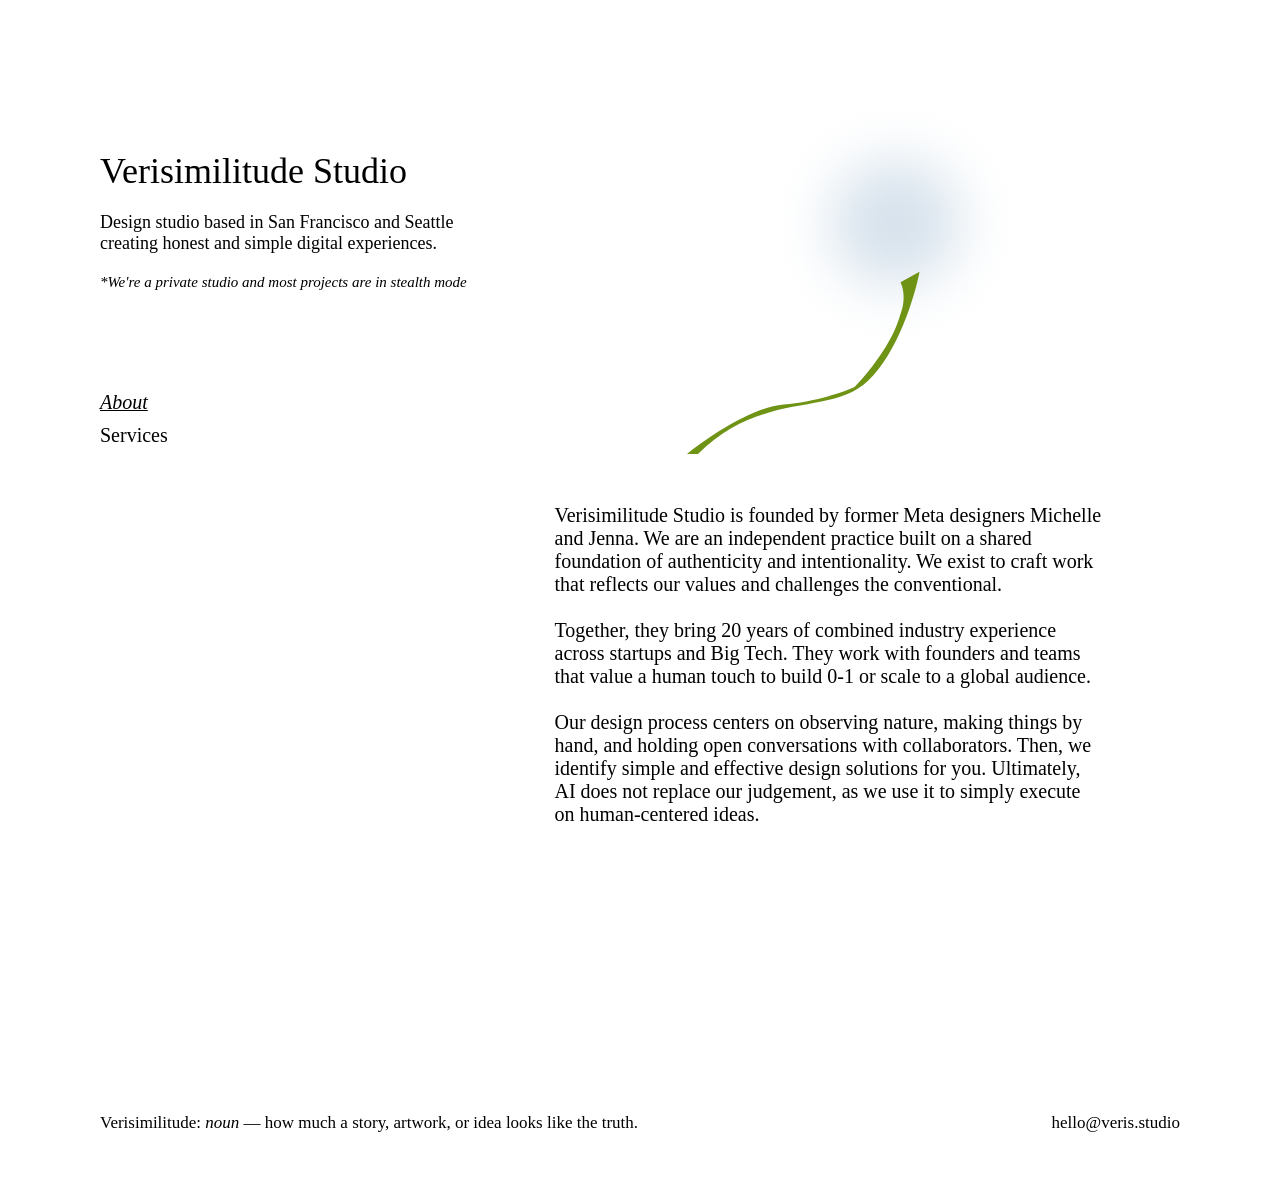
==== about.html @ 2910f03b "Rebuild site from the new Figma pages: Landing, Home, About, Services Co-Authored-By: Claude Sonnet " ====
<!doctype html>
<html lang="en">
<head>
  <meta charset="utf-8">
  <meta name="viewport" content="width=device-width, initial-scale=1">
  <title>About — Verisimilitude Studio</title>
  <link rel="stylesheet" href="styles.css">
</head>
<body class="p-about">
  <main class="page">
    <div class="cols">
    <aside class="side">
      <div class="intro">
        <a class="name" href="home.html">Verisimilitude Studio</a>
        <p class="desc">Design studio based in San Francisco and Seattle creating honest and simple digital experiences.</p>
        <p class="note">*We're a private studio and most projects are in stealth mode</p>
      </div>
      <nav class="nav">
        <a href="about.html" class="current" aria-current="page">About</a>
        <a href="services.html">Services</a>
      </nav>
    </aside>
      <section class="main">
        <div class="flower"><img src="images/about-flower.svg" alt=""></div>
        <div class="copy">
          <p>Verisimilitude Studio is founded by former Meta designers Michelle and Jenna. We are an independent practice built on a shared foundation of authenticity and intentionality. We exist to craft work that reflects our values and challenges the conventional.</p>
          <p>Together, they bring 20 years of combined industry experience across startups and Big Tech. They work with founders and teams that value a human touch to build 0-1 or scale to a global audience.</p>
          <p>Our design process centers on observing nature, making things by hand, and holding open conversations with collaborators. Then, we identify simple and effective design solutions for you. Ultimately, AI does not replace our judgement, as we use it to simply execute on human-centered ideas.</p>
        </div>
      </section>
    </div>
    <footer class="foot">
      <p>Verisimilitude: <em>noun</em> — how much a story, artwork, or idea looks like the truth.</p>
      <a href="mailto:hello@veris.studio">hello@veris.studio</a>
    </footer>
  </main>
</body>
</html>
---- styles.css ----
:root {
  --serif: "Times New Roman", Times, serif;
  --display: Palatino, "Palatino Linotype", "Book Antiqua", "URW Palladio L", serif;
  --gutter: 100px;
}
* { box-sizing: border-box; margin: 0; padding: 0; }
html { background: #fff; }
body {
  font-family: var(--serif);
  font-size: 20px;
  line-height: normal;
  color: #000;
  background: #fff;
  min-height: 100vh;
}
a { color: inherit; text-decoration: none; }
em { font-style: italic; }

/* Landing */
.landing {
  display: flex;
  flex-direction: column;
  justify-content: center;
  gap: 20px;
  min-height: 100vh;
  padding: var(--gutter);
}
.landing > * { width: 384px; max-width: 100%; }
.landing h1 { font: 400 48px var(--display); }
.landing .phonetic { font-style: italic; font-size: 24px; margin-top: 0; }
.landing .definition { font-size: 24px; margin-top: 20px; }

/* Shared page frame */
.page {
  display: flex;
  flex-direction: column;
  justify-content: space-between;
  min-height: 100vh;
  padding: 150px var(--gutter) 50px;
}
.cols { display: flex; justify-content: space-between; align-items: flex-start; }
.side { display: flex; flex-direction: column; gap: 100px; width: 376px; flex: none; }
.intro { display: flex; flex-direction: column; gap: 20px; }
.name { font: 400 36px var(--display); }
.desc { font-size: 18px; }
.note { font-style: italic; font-size: 15px; }
.nav { display: flex; flex-direction: column; gap: 10px; }
.nav a:hover { text-decoration: underline; }
.nav .current { font-style: italic; text-decoration: underline; text-decoration-thickness: from-font; text-underline-position: from-font; }
.main, .work { width: 1102px; flex: none; }
.foot {
  display: flex;
  justify-content: space-between;
  align-items: center;
  gap: 24px;
  font: 400 17px var(--display);
  margin-top: 100px;
}
.foot em { font-family: var(--display); }
.foot a:hover { text-decoration: underline; }

/* Home / work */
.work { position: relative; height: 1610px; background: #fff; }
.work img {
  position: absolute;
  display: block;
  object-fit: cover;
  box-shadow: -60px 60px 70px rgba(67, 98, 124, .2);
}
.w1 { left: 242px; top: 0; width: 240px; height: 535px; }
.w2 { left: 724px; top: 421px; width: 378px; height: 228px; object-position: top; }
.w3 { left: 317px; top: 780px; width: 329px; height: 312px; }
.w4 { left: 551px; top: 1310px; width: 477px; height: 265px; }

/* About */
.p-about .main { display: flex; flex-direction: column; align-items: center; gap: 50px; min-height: 863px; }
.flower { position: relative; width: 282.86px; height: 303.5px; flex: none; }
.flower img { position: absolute; display: block; inset: -29.59% -31.85% 0 0; width: auto; height: auto; max-width: none; }
.p-about .copy { width: 547px; }
.p-about .copy p + p { margin-top: 1lh; }

/* Services */
.p-services .main { display: flex; flex-direction: column; align-items: center; gap: 50px; min-height: 863px; }
.p-services .copy, .services { width: 547px; }
.copy a { text-decoration: underline; text-decoration-skip-ink: none; text-underline-position: from-font; }
.services { list-style: none; display: flex; flex-direction: column; gap: 30px; }
.services li { display: flex; justify-content: space-between; align-items: center; }
.services li > * { flex: 1; min-width: 0; }
.services em { text-align: right; }

/* Smaller screens: collapse to a single column */
@media (max-width: 1400px) {
  .main, .work { width: auto; flex: 1; }
  .work { height: auto; display: grid; gap: 40px; padding-left: 40px; }
  .work img { position: static; width: 100%; height: auto; max-width: 480px; aspect-ratio: 4 / 3; }
}
@media (max-width: 900px) {
  :root { --gutter: 24px; }
  .page { padding-top: 48px; }
  .cols { flex-direction: column; gap: 60px; }
  .side { width: 100%; gap: 48px; }
  .work { padding-left: 0; width: 100%; }
  .main { width: 100%; min-height: 0 !important; }
  .p-about .copy, .p-services .copy, .services { width: 100%; }
  .foot { flex-direction: column; align-items: flex-start; font-size: 15px; }
  .landing > * { width: 100%; }
}
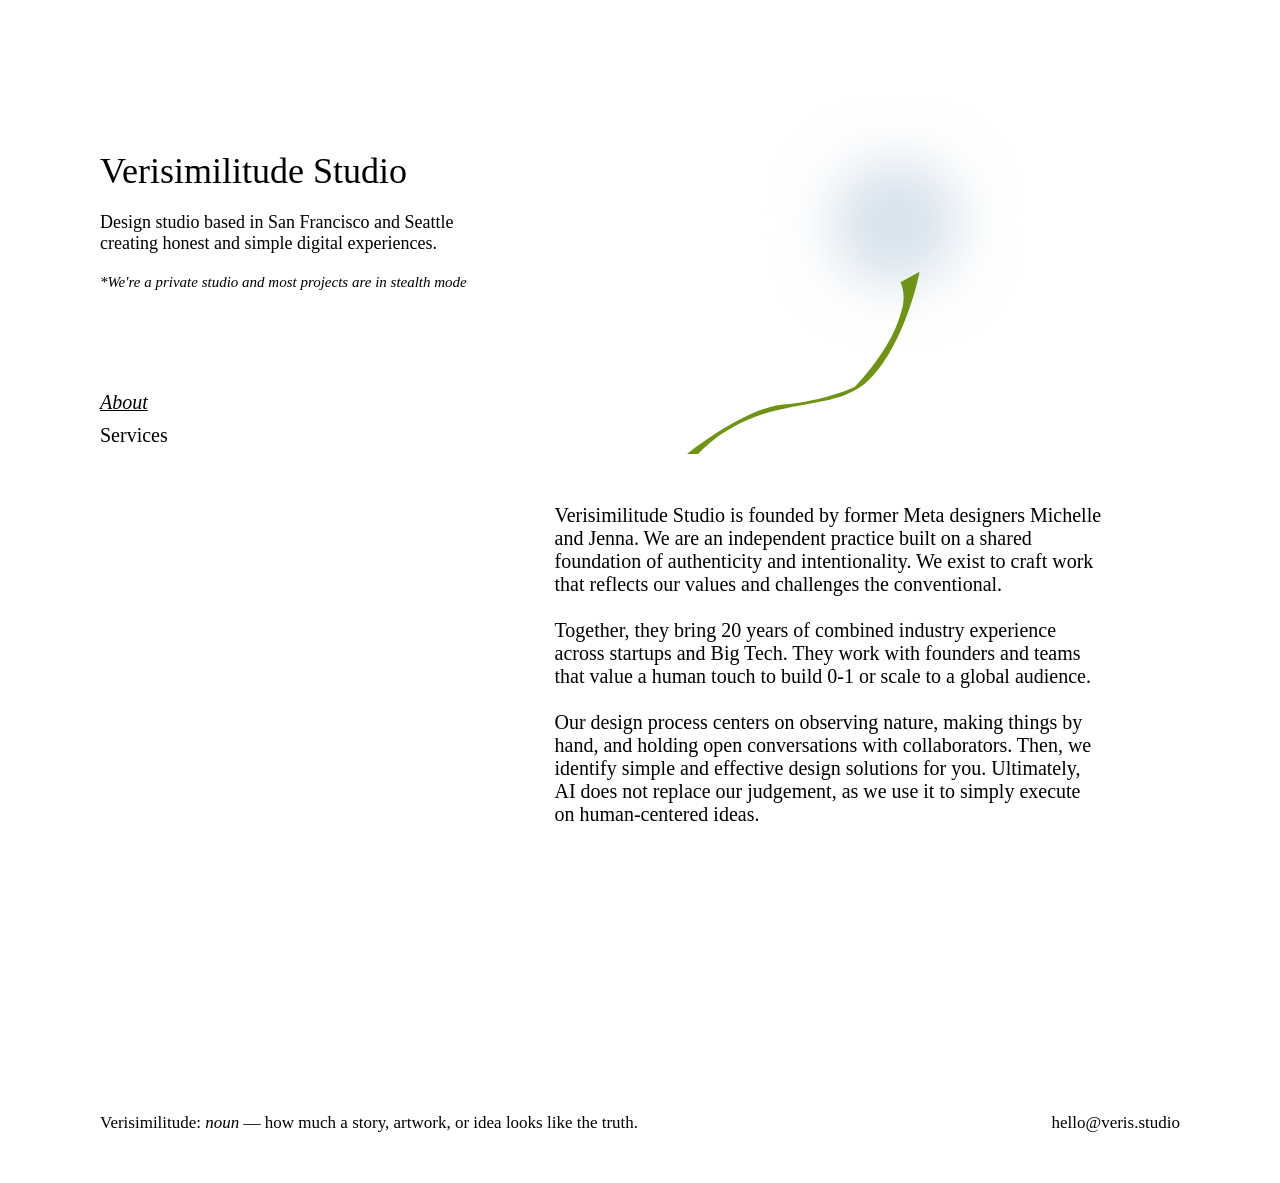
==== commit c82ba82b: "Merge Landing and Home into one scroll: the left rail hands over from the definition to the studio i" ====
--- a/about.html
+++ b/about.html
@@ -11,7 +11,7 @@
     <div class="cols">
     <aside class="side">
       <div class="intro">
-        <a class="name" href="home.html">Verisimilitude Studio</a>
+        <a class="name" href="index.html">Verisimilitude Studio</a>
         <p class="desc">Design studio based in San Francisco and Seattle creating honest and simple digital experiences.</p>
         <p class="note">*We're a private studio and most projects are in stealth mode</p>
       </div>
--- a/styles.css
+++ b/styles.css
@@ -16,20 +16,6 @@
 a { color: inherit; text-decoration: none; }
 em { font-style: italic; }
 
-/* Landing */
-.landing {
-  display: flex;
-  flex-direction: column;
-  justify-content: center;
-  gap: 20px;
-  min-height: 100vh;
-  padding: var(--gutter);
-}
-.landing > * { width: 384px; max-width: 100%; }
-.landing h1 { font: 400 48px var(--display); }
-.landing .phonetic { font-style: italic; font-size: 24px; margin-top: 0; }
-.landing .definition { font-size: 24px; margin-top: 20px; }
-
 /* Shared page frame */
 .page {
   display: flex;
@@ -39,7 +25,7 @@
   padding: 150px var(--gutter) 50px;
 }
 .cols { display: flex; justify-content: space-between; align-items: flex-start; }
-.side { display: flex; flex-direction: column; gap: 100px; width: 376px; flex: none; }
+.side { position: sticky; top: 50px; align-self: flex-start; display: flex; flex-direction: column; gap: 100px; width: 376px; flex: none; }
 .intro { display: flex; flex-direction: column; gap: 20px; }
 .name { font: 400 36px var(--display); }
 .desc { font-size: 18px; }
@@ -47,7 +33,7 @@
 .nav { display: flex; flex-direction: column; gap: 10px; }
 .nav a:hover { text-decoration: underline; }
 .nav .current { font-style: italic; text-decoration: underline; text-decoration-thickness: from-font; text-underline-position: from-font; }
-.main, .work { width: 1102px; flex: none; }
+.main, .work { width: 1102px; flex: 0 1 1102px; min-width: 0; }
 .foot {
   display: flex;
   justify-content: space-between;
@@ -105,3 +91,33 @@
   .foot { flex-direction: column; align-items: flex-start; font-size: 15px; }
   .landing > * { width: 100%; }
 }
+
+/* Home: landing and work in one scroll. The rail starts as the definition,
+   then hands over to the studio intro as you scroll (see script.js). */
+.p-home .page { padding-top: 0; }
+.p-home .stage { margin-left: 376px; max-width: 1102px; }
+.hero { position: relative; height: 100vh; margin-right: calc(-1 * var(--gutter)); }
+.hero video { position: absolute; inset: 0; width: 100%; height: 100%; object-fit: cover; }
+.p-home .work { margin-top: 150px; }
+.rail { position: fixed; top: 0; bottom: 0; left: var(--gutter); width: 376px; z-index: 2; pointer-events: none; }
+.rail a { pointer-events: auto; }
+.rail-a, .rail-b { position: absolute; left: 0; width: 100%; will-change: opacity, transform; }
+.rail-a { top: 50%; width: 384px; display: flex; flex-direction: column; gap: 20px;
+  transform: translateY(calc(-50% - var(--p, 0) * 24px)); opacity: calc(1 - var(--p, 0) * 1.6); }
+.rail-a h1 { font: 400 48px var(--display); }
+.rail-a .phonetic { font-style: italic; font-size: 24px; }
+.rail-a .definition { font-size: 24px; margin-top: 20px; }
+.rail-b { top: 150px; position: absolute; opacity: calc((var(--p, 0) - .4) * 1.7); transform: translateY(calc((1 - var(--p, 0)) * 24px)); }
+.rail-b .nav a, .rail-b .name { pointer-events: none; }
+.p-home.rail-on .rail-b .nav a, .p-home.rail-on .rail-b .name { pointer-events: auto; }
+@media (prefers-reduced-motion: reduce) { .hero video { display: none; } }
+@media (max-width: 900px) {
+  .p-home .page { padding-top: 48px; }
+  .rail { position: static; width: auto; margin: 48px var(--gutter) 0; pointer-events: auto; }
+  .rail-a, .rail-b { position: static; width: 100%; opacity: 1 !important; transform: none !important; }
+  .rail-b { margin-top: 48px; }
+  .rail-b .nav a, .rail-b .name { pointer-events: auto; }
+  .p-home .stage { margin-left: 0; }
+  .hero { height: 50vh; margin-right: 0; }
+  .p-home .work { margin-top: 0; }
+}
